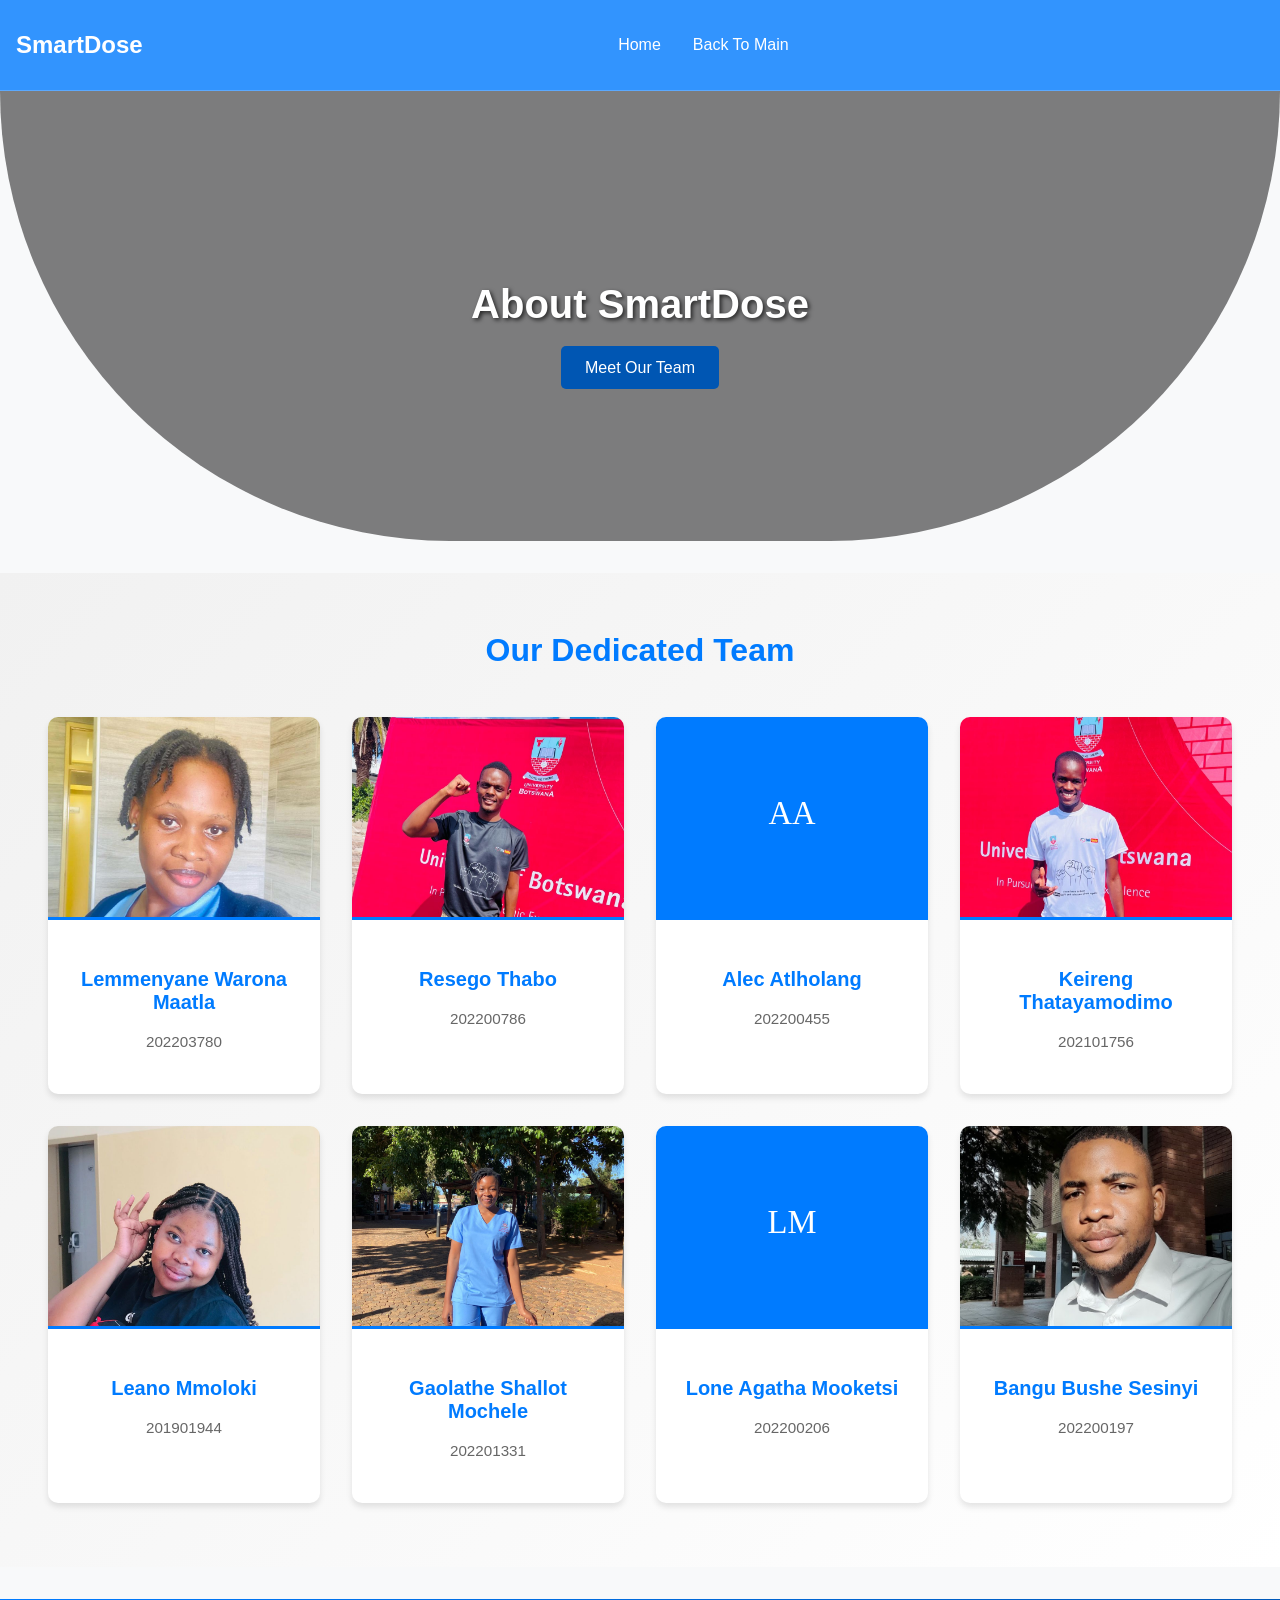
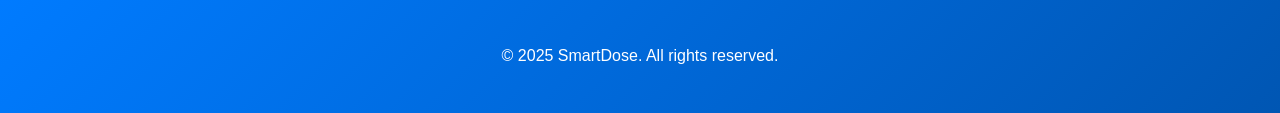
==== about.html @ 8f460f7c "Add files via upload" ====
<!DOCTYPE html>
<html lang="en">
<head>
  <meta charset="UTF-8">
  <meta name="viewport" content="width=device-width, initial-scale=1.0">
  <title>About Us - SmartDose</title>
  <link rel="icon" href="favicon.ico" type="image/x-icon">
  <link rel="stylesheet" href="style.css">
  <style>
    .about-cards {
      display: grid;
      grid-template-columns: repeat(auto-fit, minmax(250px, 1fr));
      gap: 2rem;
      padding: 2rem;
      max-width: 1200px;
      margin: 0 auto;
    }

    .about-card {
      background: white;
      border-radius: 10px;
      box-shadow: 0 4px 6px rgba(0, 0, 0, 0.1);
      overflow: hidden;
      transition: transform 0.3s ease;
    }

    .about-card:hover {
      transform: translateY(-5px);
    }

    .about-card img {
      width: 100%;
      height: 200px;
      object-fit: cover;
      border-bottom: 3px solid #007bff;
    }

    .about-card-content {
      padding: 1.5rem;
      text-align: center;
    }

    .about-card h3 {
      color: #007bff;
      margin-bottom: 1rem;
      font-size: 1.25rem;
    }

    .about-card p {
      color: #666;
      line-height: 1.6;
      font-size: 0.95rem;
    }

    @media (max-width: 768px) {
      .about-cards {
        grid-template-columns: 1fr;
        padding: 1rem;
      }
      
      .about-card img {
        height: 180px;
      }
    }
  </style>
</head>
<body>
  <!-- Navbar-->
  <div class="navbar">
    <h2>SmartDose</h2>
    <div class="hamburger" onclick="toggleMenu()">☰</div>
    <div class="nav-links">
      <a href="#about">Home</a>
      <a href="ub1.html" target="_blank">Back To Main</a>
    </div>
  </div>

  <!-- About Us Hero Section -->
  <div class="hero" id="about">
    <h1>About SmartDose</h1>
    <div class="btn-container">
      <a href="#team" class="btn-cta">Meet Our Team</a>
    </div>
  </div>

  <main>
    <!-- Team Section -->
    <section class="section bg-light" id="team">
      <h2>Our Dedicated Team</h2>
      <div class="about-cards">
        <!-- Team Member 1 -->
        <div class="about-card">
          <img src="warona.jpg" alt="Picture of Lemmenyane Warona Maatla" title="Lemmenyane Warona Maatla">
          <div class="about-card-content">
            <h3>Lemmenyane Warona Maatla</h3>
            <p>202203780</p>
          </div>
        </div>

        <!-- Team Member 2 -->
        <div class="about-card">
          <img src="resego2.jpg" alt="Resego Thabo" title="Resego Thabo">
          <div class="about-card-content">
            <h3>Resego Thabo</h3>
            <p>202200786</p>
          </div>
        </div>

        <!-- Team Member 3 -->
        <div class="about-card">
          <img src="data:image/svg+xml;charset=UTF-8,%3Csvg%20width%3D%22200%22%20height%3D%22200%22%20xmlns%3D%22http%3A%2F%2Fwww.w3.org%2F2000%2Fsvg%22%3E%3Crect%20width%3D%22100%25%22%20height%3D%22100%25%22%20fill%3D%22%23007bff%22%2F%3E%3Ctext%20x%3D%2250%25%22%20y%3D%2250%25%22%20dominant-baseline%3D%22middle%22%20text-anchor%3D%22middle%22%20fill%3D%22white%22%20font-size%3D%2224%22%3EAA%3C%2Ftext%3E%3C%2Fsvg%3E" 
          alt="Placeholder for Alec Atlholang" 
          title="Alec Atlholang">
          <div class="about-card-content">
            <h3>Alec Atlholang</h3>
            <p>202200455</p>
          </div>
        </div>

        <!-- Team Member 4 -->
        <div class="about-card">
          <img src="keireng2.jpg" alt="Keireng Thatayamodimo" title="Keireng Thatayamodimo">
          <div class="about-card-content">
            <h3>Keireng Thatayamodimo</h3>
            <p>202101756</p>
          </div>
        </div>

        <!-- Team Member 5 -->
        <div class="about-card">
            <img src="leano.jpg" alt="Leano Mmoloki" title="Leano Mmoloki">
            <div class="about-card-content">
              <h3>Leano Mmoloki</h3>
              <p>201901944</p>
            </div>
          </div>
  
        <!-- Team Member 6 -->
        <div class="about-card">
            <img src="shallot.jpg" alt="Gaolathe Shallot Mochele" title="Gaolathe Shallot Mochele">
            <div class="about-card-content">
              <h3>Gaolathe Shallot Mochele</h3>
              <p>202201331</p>
            </div>
          </div>

        <!-- Team Member 7 -->
        <div class="about-card">
            <img src="data:image/svg+xml;charset=UTF-8,%3Csvg%20width%3D%22200%22%20height%3D%22200%22%20xmlns%3D%22http%3A%2F%2Fwww.w3.org%2F2000%2Fsvg%22%3E%3Crect%20width%3D%22100%25%22%20height%3D%22100%25%22%20fill%3D%22%23007bff%22%2F%3E%3Ctext%20x%3D%2250%25%22%20y%3D%2250%25%22%20dominant-baseline%3D%22middle%22%20text-anchor%3D%22middle%22%20fill%3D%22white%22%20font-size%3D%2224%22%3ELM%3C%2Ftext%3E%3C%2Fsvg%3E" 
            alt="Placeholder for Lone Agatha Mooketsi" 
            title="Lone Agatha Mooketsi">
            <div class="about-card-content">
              <h3>Lone Agatha Mooketsi</h3>
              <p>202200206</p>
            </div>
          </div>

        <!-- Team Member 8 -->
        <div class="about-card">
            <img src="bangu.jpg" alt="Bangu Bushe Sesinyi" title="Bangu Bushe Sesinyi">
            <div class="about-card-content">
              <h3>Bangu Bushe Sesinyi</h3>
              <p>202200197</p>
            </div> 
      </div>
    </section>

  </main>

  <!-- Footer -->
  <footer>
    <div class="footer-content">
      <p>&copy; 2025 SmartDose. All rights reserved.</p>
    </div>
  </footer>

  <!-- Reuse existing JavaScript -->
  <script>
    // Existing JavaScript from main page
    function toggleMenu() {
      const navLinks = document.querySelector('.nav-links');
      navLinks.classList.toggle('show');
      document.body.classList.toggle('no-scroll', navLinks.classList.contains('show'));
    }

    // Smooth scroll functionality
    document.querySelectorAll('a[href^="#"]').forEach(anchor => {
      anchor.addEventListener('click', function(e) {
        e.preventDefault();
        const target = document.querySelector(this.getAttribute('href'));
        if (target) {
          const navbarHeight = document.querySelector('.navbar').offsetHeight;
          const targetPosition = target.getBoundingClientRect().top + window.pageYOffset - navbarHeight;
          window.scrollTo({
            top: targetPosition,
            behavior: 'smooth'
          });
        }
      });
    });
  </script>
</body>
</html>
---- style.css ----
body {
      font-family: Arial, sans-serif;
      background-color: #f8f9fa;
      color: #333;
      margin: 0;
      padding: 0;
    }

    html {
      scroll-behavior: smooth;
    }

    /* Navbar */
    .navbar {
      background: rgba(0, 123, 255, 0.8); 
      backdrop-filter: blur(10px);
      -webkit-backdrop-filter: blur(10px); /* Safari support */
      border-bottom: 1px solid rgba(255, 255, 255, 0.2);
      color: white;
      text-align: center;
      height: 10vh; 
      display: flex;
      align-items: center;
      justify-content: space-between;
      padding: 0 1rem;
      position: sticky;
      top: 0;
      z-index: 1000;
    }
    .navbar a {
      color: white;
      text-decoration: none;
      margin: 0 1rem;
      transition: color 0.3s ease, transform 0.3s ease; /* Smooth transition for color and scale */
    }
    .navbar a:hover {
      color: #ffcc00; /* Change color on hover */
      transform: scale(1.1); /* Slightly enlarge the link on hover */
    }
    .hamburger {
      display: block;
      cursor: pointer;
      font-size: 1.5rem;
      color: white;
    }
    .nav-links {
      display: none;
      flex-direction: column;
      align-items: center;
      background-color: #007bff;
      position: absolute;
      top: 10vh;
      left: 0;
      width: 100%;
      padding: 1rem 0;
      transition: all 0.3s ease-in-out; /* Smooth transition */
    }
    .nav-links a {
      padding: 0.5rem 0;
    }
    .nav-links.show {
      display: flex;
    }
    @media (min-width: 768px) {
      .hamburger {
        display: none;
      }
      .nav-links {
        display: flex;
        flex-direction: row;
        justify-content: center;
        position: static;
        background-color: transparent;
      }
      .nav-links a {
        margin: 0 1rem;
      }
    }

    /* Hero Section */
    .hero {
      background: linear-gradient(rgba(0, 0, 0, 0.5), rgba(0, 0, 0, 0.5)),
        url('https://healthnewstribune.com/wp-content/uploads/2021/11/Medications-That-are-Safe-to-Take-During-Pregnancy.jpg')
          center/cover no-repeat;
      height: 50vh;
      display: flex;
      flex-direction: column; /* Stack content vertically */
      align-items: center;
      justify-content: center;
      color: white;
      text-align: center;
      border-bottom-left-radius: 500px; /* Rounded corners */
      border-bottom-right-radius: 500px; /* Rounded corners */
    }
    .hero h1 {
      font-size: 2.5rem;
      font-weight: bold;
      text-shadow: 2px 2px 4px rgba(0, 0, 0, 0.7);
      margin-bottom: 1rem; 
    }

    .btn-container {
      margin-top: 1rem; 
    }

    .btn-cta {
      padding: 0.8rem 1.5rem;
      background-color: #0056b3;
      color: white;
      text-decoration: none;
      font-size: 1rem;
      border-radius: 5px;
      transition: background-color 0.3s ease, transform 0.3s ease;
      margin-top: 1.5rem; 
      width: fit-content; /* Prevent button from stretching full width */
    }
    .btn-cta:hover {
      background-color: #031c3b;
      transform: scale(1.05); /* Slightly enlarge the button on hover */
    }

    main {
      display: flex;
      flex-direction: column;
      align-items: center;
      justify-content: center;
      padding: 2rem 0;
    }

    /* Section Styling */
    .section {
      padding: 2rem 1rem;
      margin: 0;
      width: 100%;
      box-sizing: border-box;
      scroll-margin-top: 10vh; /* Space for sticky navbar */
    }

    
    .section p {
      width: 70%; /* Restrict width for better readability */
      margin: 1rem auto; /* Center horizontally and add vertical spacing */
      line-height: 1.6;
      text-align: center; 
    }

    
    .section.bg-light {
      background: linear-gradient(135deg, #f1f1f1, #ffffff);
    }
    .section.bg-dark {
      background: linear-gradient(135deg, #007bff, #0056b3);
      color: white;
    }
    .section h2 {
      color: #007bff;
      margin-bottom: 1rem;
      font-size: 2rem;
      text-align: center;
    }

    .section ul {
      list-style: none; /* Remove bullets */
      padding-left: 0; /* Remove default padding */
      text-align: center; /* Center-align the list items */
      line-height: 1.6;
      margin-bottom: 1rem;
    }

    .section ul li {
      margin-bottom: 0.5rem; /* Add spacing between list items */
    }

    .divider {
      height: 2px;
      background: linear-gradient(to right, #007bff, #0056b3);
      margin: 2rem 0;
    }

    
    /* Back to Top Button */
    #backToTop {
      position: fixed;
      bottom: 20px;
      right: 20px;
      background-color: #007bff;
      color: white;
      border: none;
      padding: 10px 15px;
      border-radius: 5px;
      cursor: pointer;
      display: none; 
      transition: opacity 0.3s ease, transform 0.3s ease;
    }
    #backToTop:hover {
      background-color: #0056b3;
    }

    .horizontal-card {
      display: flex;
      flex-direction: row; /* Align image and content side by side */
      align-items: center;
      gap: 1.5rem; /* Add spacing between image and content */
      margin-top: 1.5rem;
    }

    .card-img-left {
      flex: 1; /* Image takes up equal space */
      max-width: 40%; /* Limit the image width */
      border-radius: 10px; /* Add rounded corners */
    }

    .card-content {
      flex: 2; /* Content takes up more space */
      text-align: center;
      flex-direction: column;
      align-items: center;
    }

    .card-content h2 {
      color: #007bff;
      margin-bottom: 1rem;
      font-size: 2rem;
    }

    .card-content p {
      line-height: 1.6;
      margin-bottom: 1rem;
      color: #333;
    }


    .card-video {
        flex: 1;
        width: 100%;
        max-width: 560px; 
        height: 250px;
        border-radius: 10px;
        border: none;
        position: relative;
        overflow: hidden;
        margin: 0 auto; 
        padding: 0 1rem; 
      }
    @media (max-width: 768px) {
        .horizontal-card {
            flex-direction: column;
            text-align: center;
            width: 100%; /* Add this */
            margin: 0 auto; /* Add this */
            padding: 0 0.5rem; /* Add this */
          }
          .card-video iframe {
            height: 200px;
            max-width: 100%; /* Add this */
          }
          .card-img-left { /* Fix missing dot here */
            max-width: 100%;
          }


      card-img-left {
        max-width: 100%; /* Full width for smaller screens */
      }

      .card-content {
        text-align: center;
        width: 100%;
        padding: 0 1rem;

      }
      .row1, .row2 {
       align-items: center;
       gap: 1rem; /* Adjust gap for smaller screens */}
      .card {
       width: 90%; /* Adjust width for better centering */
       max-width: 300px; /* Increase max-width for better mobile display */}
     }

    .vertical-cards {
      display: flex;
      flex-direction: column; /* Stack rows vertically */
      gap: 2rem; /* Add spacing between rows */
      margin-top: 1.5rem;
    }

    .row1,
    .row2 {
      display: flex;
      flex-direction: row; /* Stack cards horizontally in each row */
      gap: 1.5rem; /* Add spacing between cards */
      justify-content: center; /* Center the cards in the row */
    }

    .card {
      background-size: cover; /* Ensure the background image covers the card */
      background-position: center; /* Center the background image */
      background-repeat: no-repeat; /* Prevent the image from repeating */
      border-radius: 10px; /* Add rounded corners */
      box-shadow: 0 4px 6px rgba(0, 0, 0, 0.1); /* Subtle shadow */
      padding: 1rem;
      text-align: center;
      flex: 1 1 calc(30% - 1.5rem); /* Cards take up 30% of the row */
      max-width: 250px; /* Limit the maximum width */
      color: white; /* Ensure text is readable on the background */
      position: relative; /* Position for overlay effect */
      overflow: hidden; /* Ensure content stays within the card */
      transition: transform 0.3s ease, box-shadow 0.3s ease;
    }

    .card::before {
      content: '';
      position: absolute;
      top: 0;
      left: 0;
      width: 100%;
      height: 100%;
      background: rgba(0, 0, 0, 0.5); /* Add a dark overlay for better text readability */
      z-index: 1; /* Place the overlay below the text */
    }

    .card-body {
      position: relative; /* Position content above the overlay */
      z-index: 2; /* Ensure text is above the overlay */
      padding: 1rem;
    }

    .card-title {
      font-size: 1.25rem;
      color: #ffcc00; /* Highlighted title color */
      margin-bottom: 0.5rem;
    }

    .card-text {
      font-size: 1rem;
      color: white; /* Ensure text is readable */
    }

    @media (max-width: 768px) {
      .row1,
      .row2 {
        flex-direction: column; /* Stack cards vertically on smaller screens */
        gap: 1rem;
      }

      .card {
        flex: 1 1 100%; /* Full width for smaller screens */
      }
    }

    /* Hover effect for links in the Resources Section */
    #resources a {
      color: #007bff;
      text-decoration: none;
      transition: color 0.3s ease, transform 0.3s ease;
    }

    #resources a:hover {
      color: #021e3b;
      transform: scale(1.05); /* Slightly enlarge the link on hover */
    }

    /* Hover effect for cards in the Strategies Section */
    .card {
      transition: transform 0.3s ease, box-shadow 0.3s ease;
    }

    .card:hover, img:hover, video:hover {
      transform: translateY(-5px); /* Lift the card slightly on hover */
      box-shadow: 0 6px 10px rgba(0, 0, 0, 0.2); /* Add a stronger shadow on hover */
    }

    /* Hover effect for h2 and h1 elements */
    h2, h1 {
      transition: color 0.3s ease, transform 0.3s ease; /* Smooth transition for color and scale */
    }

    h2:hover ,h1:hover, footer p:hover {
      color: #ffcc00; /* Change color on hover */
      transform: scale(1.05); /* Slightly enlarge the heading on hover */
    }

    

    /* Specific hover effect for white h2 elements in dark sections */
    .section.bg-dark h2 {
      color: white; /* Ensure the default color is white */
    }

    .section.bg-dark h2:hover {
      color: #ffcc00; /* Change color to yellow on hover */
    }

    .progress p {
      color: #fff; /* White text for the progress section */
    }

    .card-video video {
     border-radius: 8px;}

    /* Screen-reader-only text */
    .sr-only {
     position: absolute;
     width: 1px;
     height: 1px;
     padding: 0;
     margin: -1px;
     overflow: hidden;
     clip: rect(0 0 0 0);
     border: 0;}

     /* Focus states for existing elements */
   .navbar a:focus, .btn-cta:focus, #backToTop:focus {
     outline: 2px solid #ffcc00;
     outline-offset: 2px;
     }
     /* Add these corrections to your existing styles */

    /* Strategies Section Mobile Fix */
    @media (max-width: 768px) {
     .strategies .row1,
     .strategies .row2 {
      flex-direction: column;
      align-items: center; /* Ensures vertical centering */
     }
  
     .strategies .card {
      width: 80%;
      margin: 0 auto 1rem; /* Center cards horizontally */
     }
     }

     /* Education Section Button Centering */
      #education .card-content {
      text-align: center;
     }

     #education .btn-cta {
     align-self: center;
     margin: 2rem 0 1rem;
     }
     .card-video iframe {
    width: 100%;
    height: 315px;
    border: none;
    border-radius: 10px;
    box-shadow: 0 4px 6px rgba(0, 0, 0, 0.1);
    transition: transform 0.3s ease, box-shadow 0.3s ease;
    display: block;
    margin: 0 auto;
  }

  .card-video iframe:hover {
    transform: translateY(-5px);
    box-shadow: 0 6px 10px rgba(0, 0, 0, 0.2);
  }

  @media (max-width: 768px) {
    .card-video iframe {
      height: 250px;
    }
  }
  
  
  
  /* Add to existing body styles */
  body {
    display: flex;
    flex-direction: column;
    min-height: 100vh;
  }

  /* Update main content area */
  main {
    flex: 1;
    padding: 2rem 0;
  }

   /* ===== Footer ===== */
   footer {
      background: linear-gradient(135deg, #007bff, #0056b3);
      color: white;
      text-align: center;
      padding: 2rem 1rem;
    }
  
    .footer-content {
      display: flex;
      flex-direction: column;
      align-items: center;
    }
  
    .footer-list {
      list-style: none;
      padding: 0;
      margin: 0 0 1.5rem;
    }
  
    .footer-list li {
      color: #fff;
      font-size: 0.95rem;
      margin-bottom: 0.8rem;
      transition: all 0.3s ease; }
      @media (max-width: 768px) {
      .footer-list li {
        font-size: 0.9rem;
      }
    }

    /* Video Header Styling */
.card-video h3 {
  color: #ffcc00;
  font-size: 1.1rem;
  margin: 0 0 1.5rem 0;
  text-align: center;
  text-shadow: 1px 1px 2px rgba(0, 0, 0, 0.5);
  transition: all 0.3s ease;
}

.card-video h3:hover {
  transform: scale(1.05);
  color: #fff;
}

@media (max-width: 768px) {
  .card-video h3 {
    font-size: 1.3rem;
    margin-bottom: 1rem;
  }
}

/* Video Header Container */
.video-header {
  text-align: center;
  margin-bottom: 1.5rem;
}

/* Video Source Link Styling */
.video-source-link {
  color: #ffcc00;
  font-size: 0.9rem;
  text-decoration: none;
  display: inline-block;
  margin-top: 0.5rem;
  transition: all 0.3s ease;
  border-bottom: 1px solid transparent;
}

.video-source-link:hover {
  color: #fff;
  border-bottom-color: #ffcc00;
  transform: translateY(-2px);
}

@media (max-width: 768px) {
  .video-source-link {
    font-size: 0.85rem;
  }
}

/* Progression Section Adjustments */
.progress {
  padding: 3rem 1rem;
}

.video-container {
  gap: 2rem;
  align-items: flex-start;
}

.text-content {
  flex: 1;
  min-width: 300px;
  padding: 1rem;
}

.video-card {
  flex: 1.5;
  min-width: 320px;
  background: rgba(255,255,255,0.1);
  border-radius: 12px;
  padding: 1.5rem;
}

.video-header {
  display: flex;
  justify-content: space-between;
  align-items: center;
  margin-bottom: 1.5rem;
}

.video-source {
  display: flex;
  align-items: center;
  gap: 0.75rem;
}

.youtube-icon {
  width: 24px;
  height: 24px;
  color: #ff0000;
}

.video-link {
  color: #ffcc00;
  text-decoration: none;
  font-weight: 500;
  transition: color 0.3s ease;
}

.video-link:hover {
  color: #fff;
}

.video-wrapper {
  position: relative;
  padding-bottom: 56.25%; /* 16:9 aspect ratio */
  border-radius: 8px;
  overflow: hidden;
}

.video-wrapper iframe {
  position: absolute;
  top: 0;
  left: 0;
  width: 100%;
  height: 100%;
  border: none;
}

@media (max-width: 768px) {
  .video-container {
    flex-direction: column;
  }
  
  .video-header {
    flex-direction: column;
    align-items: flex-start;
    gap: 1rem;
  }
  
  .text-content,
  .video-card {
    width: 100%;
    min-width: auto;
  }
}

/* Video Container Fixes */
.video-card {
    width: 100%;
    max-width: 560px;
    margin: 0 auto;
  }
  
  .video-wrapper {
    position: relative;
    overflow: hidden;
    width: 100%;
    padding-top: 56.25%; /* 16:9 aspect ratio */
  }
  
  /* Mobile Overflow Prevention */
  @media (max-width: 768px) {
    body {
      overflow-x: hidden;
    }
    
    .video-card {
      min-width: unset !important;
      padding: 0 0.5rem;
    }
    
    .horizontal-card.video-container {
      width: 100%;
      margin: 0;
      padding: 0;
    }
    
    .video-wrapper iframe {
      border-radius: 8px !important;
      height: 100% !important;
    }
  }
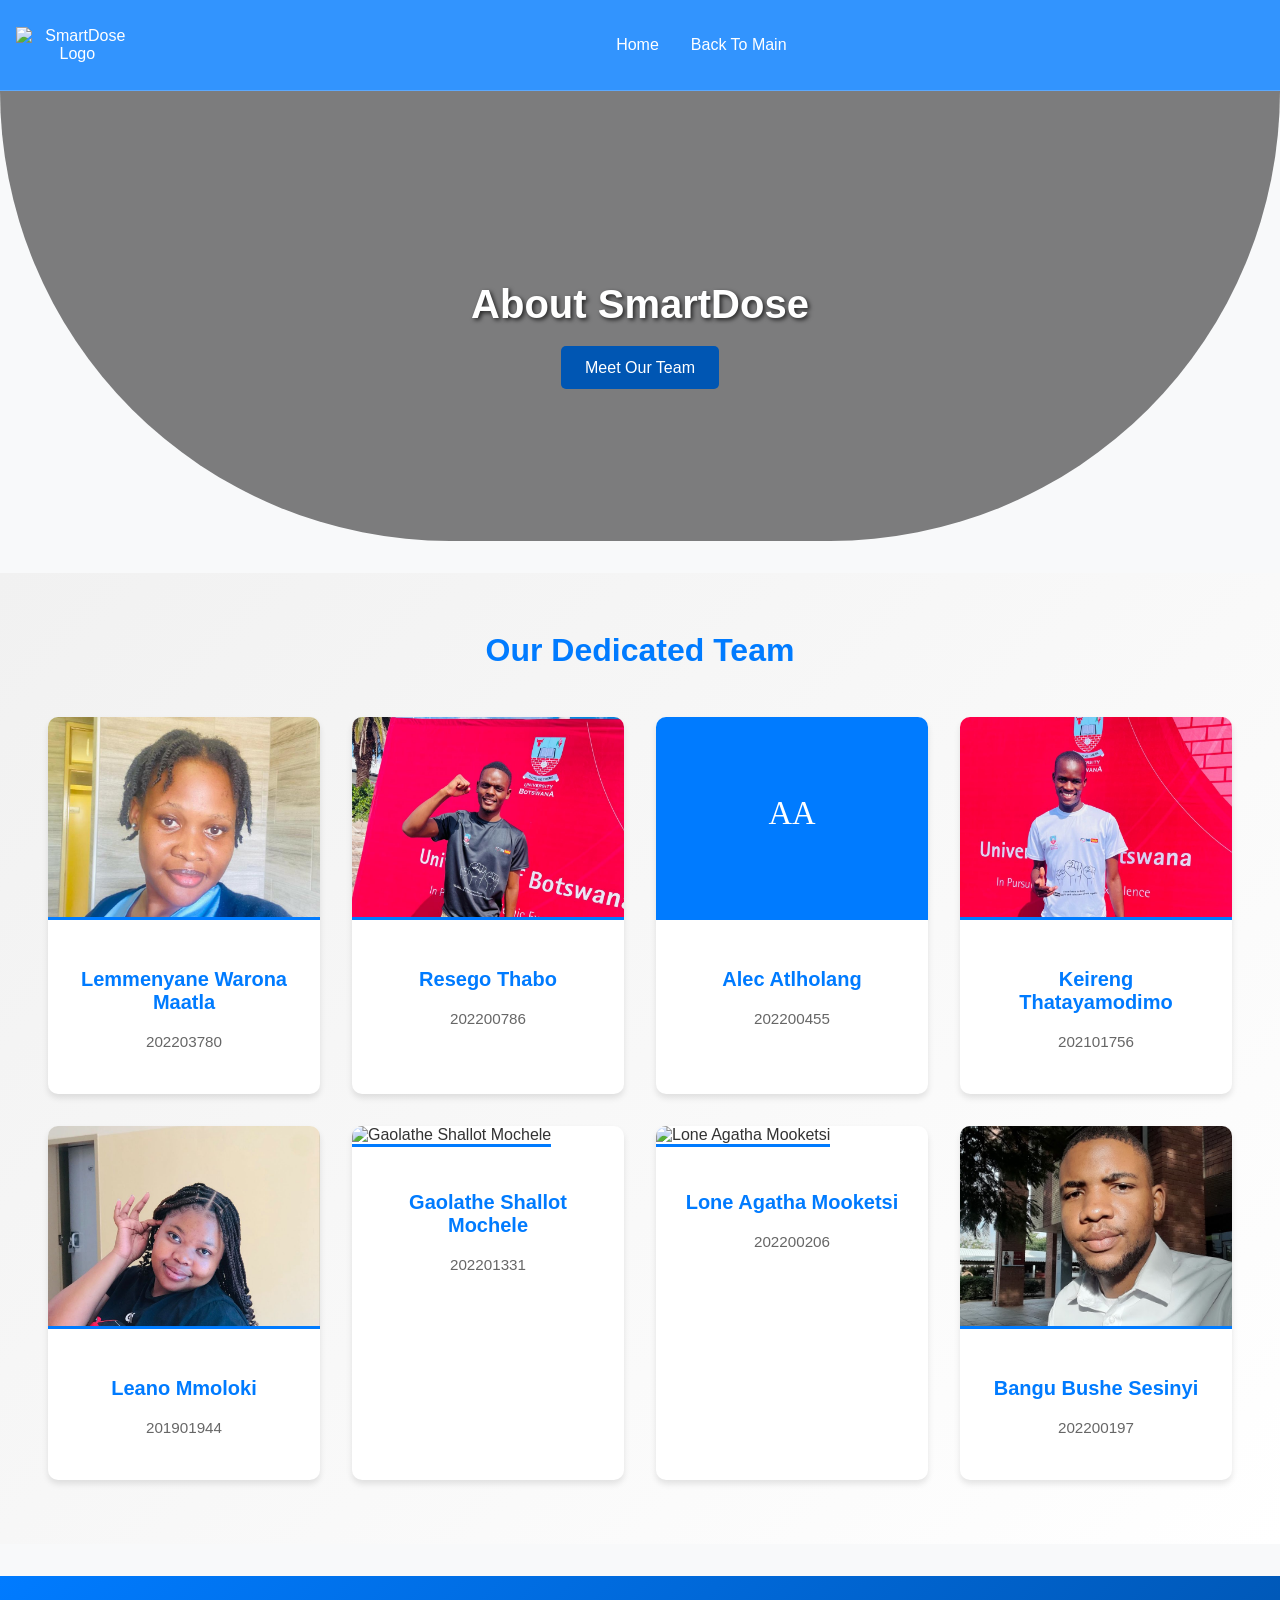
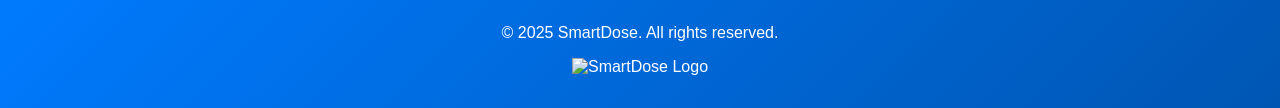
==== commit c29f0ef9: "Update about.html" ====
--- a/about.html
+++ b/about.html
@@ -7,6 +7,7 @@
   <link rel="icon" href="favicon.ico" type="image/x-icon">
   <link rel="stylesheet" href="style.css">
   <style>
+    
     .about-cards {
       display: grid;
       grid-template-columns: repeat(auto-fit, minmax(250px, 1fr));
@@ -67,13 +68,14 @@
 <body>
   <!-- Navbar-->
   <div class="navbar">
-    <h2>SmartDose</h2>
+    <img src="logo3.png" alt="SmartDose Logo" class="smartdose-logo">
     <div class="hamburger" onclick="toggleMenu()">☰</div>
     <div class="nav-links">
       <a href="#about">Home</a>
-      <a href="ub1.html" target="_blank">Back To Main</a>
+      <a href="index.html" target="_blank">Back To Main</a>
     </div>
   </div>
+ 
 
   <!-- About Us Hero Section -->
   <div class="hero" id="about">
@@ -137,7 +139,7 @@
   
         <!-- Team Member 6 -->
         <div class="about-card">
-            <img src="shallot.jpg" alt="Gaolathe Shallot Mochele" title="Gaolathe Shallot Mochele">
+            <img src="shallot3.jpg" alt="Gaolathe Shallot Mochele" title="Gaolathe Shallot Mochele">
             <div class="about-card-content">
               <h3>Gaolathe Shallot Mochele</h3>
               <p>202201331</p>
@@ -146,9 +148,7 @@
 
         <!-- Team Member 7 -->
         <div class="about-card">
-            <img src="data:image/svg+xml;charset=UTF-8,%3Csvg%20width%3D%22200%22%20height%3D%22200%22%20xmlns%3D%22http%3A%2F%2Fwww.w3.org%2F2000%2Fsvg%22%3E%3Crect%20width%3D%22100%25%22%20height%3D%22100%25%22%20fill%3D%22%23007bff%22%2F%3E%3Ctext%20x%3D%2250%25%22%20y%3D%2250%25%22%20dominant-baseline%3D%22middle%22%20text-anchor%3D%22middle%22%20fill%3D%22white%22%20font-size%3D%2224%22%3ELM%3C%2Ftext%3E%3C%2Fsvg%3E" 
-            alt="Placeholder for Lone Agatha Mooketsi" 
-            title="Lone Agatha Mooketsi">
+            <img src="lone2.jpg" alt="Lone Agatha Mooketsi" title="Lone Agatha Mooketsi">
             <div class="about-card-content">
               <h3>Lone Agatha Mooketsi</h3>
               <p>202200206</p>
@@ -171,6 +171,7 @@
   <footer>
     <div class="footer-content">
       <p>&copy; 2025 SmartDose. All rights reserved.</p>
+      <img src="logo3.png" alt="SmartDose Logo" class="smartdose-logo">
     </div>
   </footer>
 
@@ -200,4 +201,4 @@
     });
   </script>
 </body>
-</html>+</html>
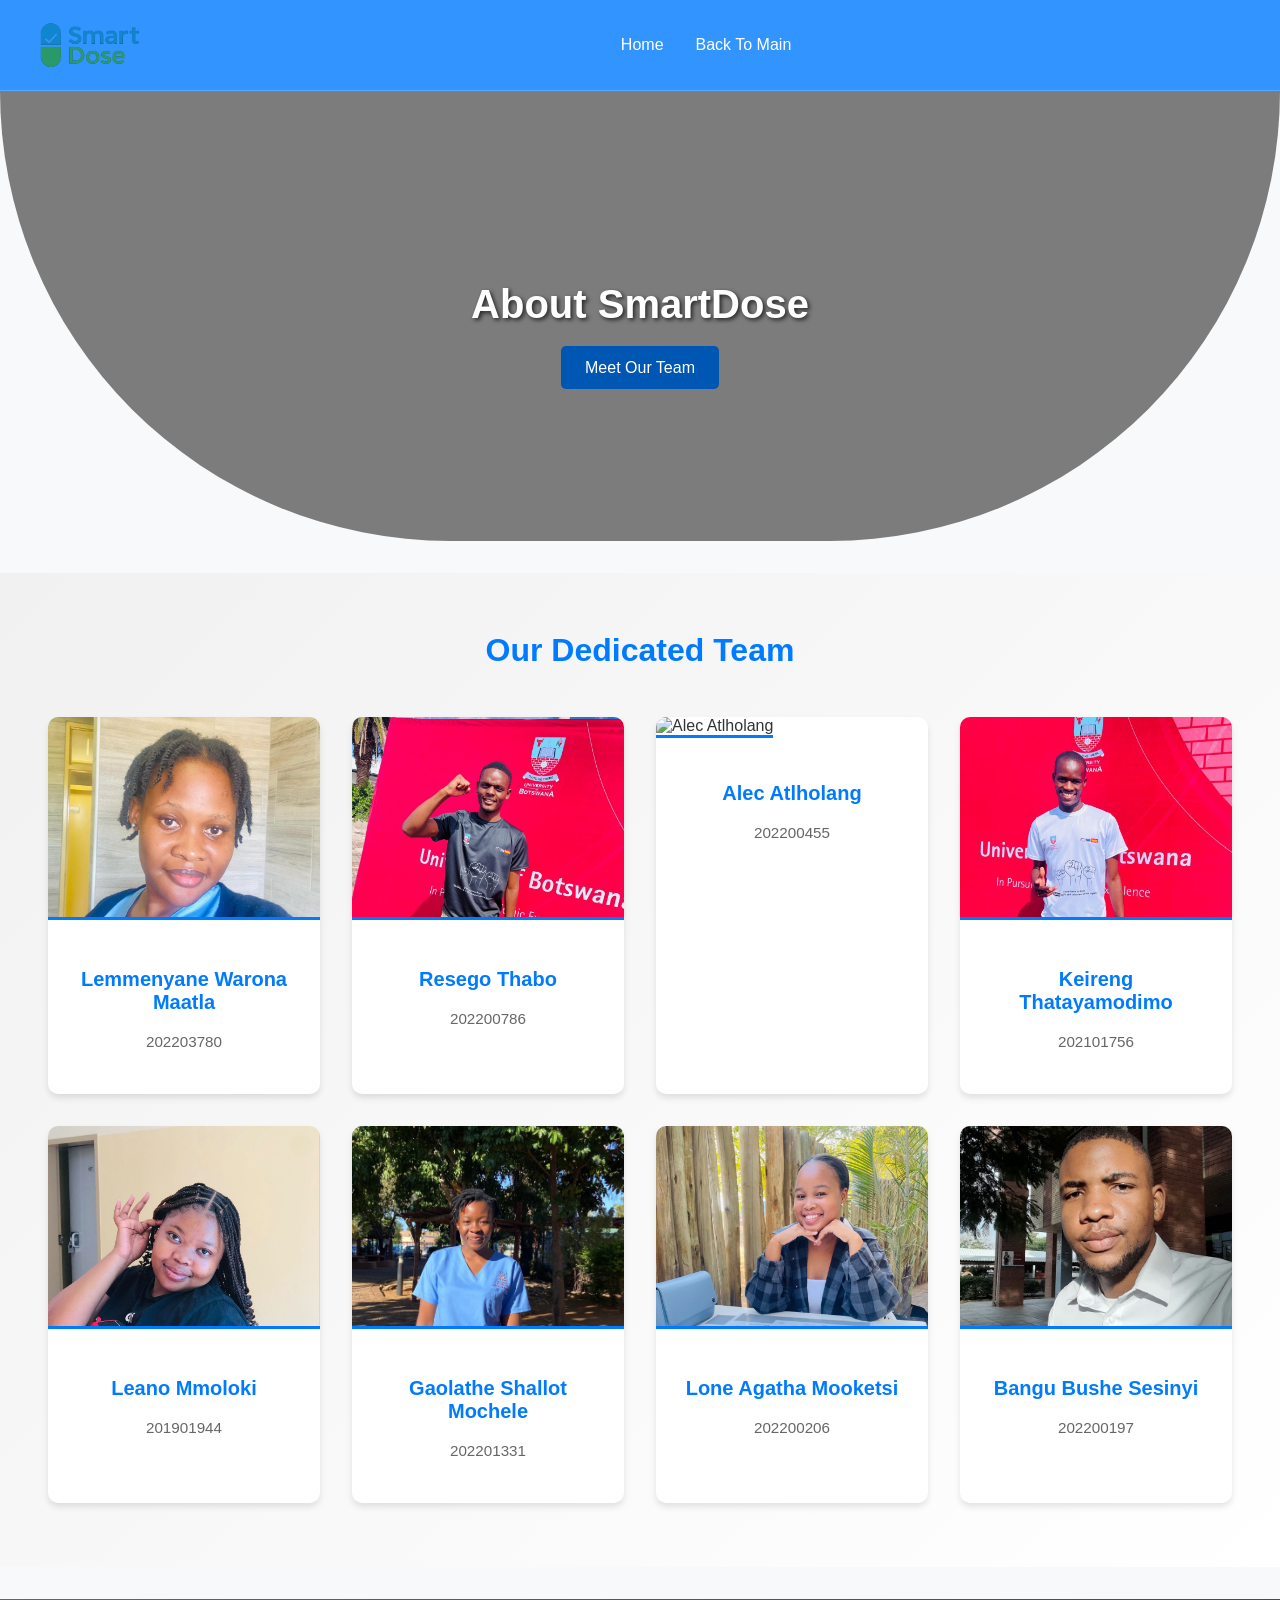
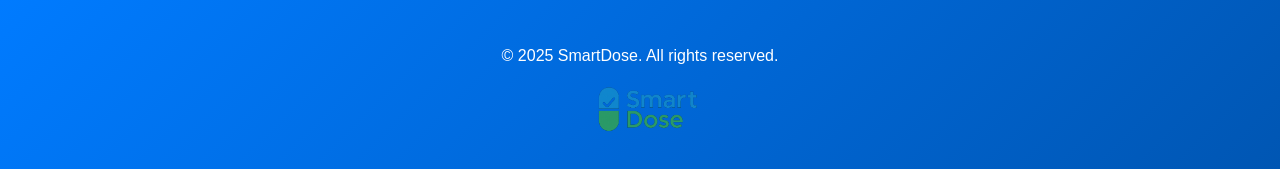
==== commit 7d4f24b4: "Update about.html" ====
--- a/about.html
+++ b/about.html
@@ -110,9 +110,7 @@
 
         <!-- Team Member 3 -->
         <div class="about-card">
-          <img src="data:image/svg+xml;charset=UTF-8,%3Csvg%20width%3D%22200%22%20height%3D%22200%22%20xmlns%3D%22http%3A%2F%2Fwww.w3.org%2F2000%2Fsvg%22%3E%3Crect%20width%3D%22100%25%22%20height%3D%22100%25%22%20fill%3D%22%23007bff%22%2F%3E%3Ctext%20x%3D%2250%25%22%20y%3D%2250%25%22%20dominant-baseline%3D%22middle%22%20text-anchor%3D%22middle%22%20fill%3D%22white%22%20font-size%3D%2224%22%3EAA%3C%2Ftext%3E%3C%2Fsvg%3E" 
-          alt="Placeholder for Alec Atlholang" 
-          title="Alec Atlholang">
+          <img src="alec2.jpg"  alt="Alec Atlholang" title="Alec Atlholang">
           <div class="about-card-content">
             <h3>Alec Atlholang</h3>
             <p>202200455</p>
--- a/style.css
+++ b/style.css
@@ -648,37 +648,50 @@
 
 /* Video Container Fixes */
 .video-card {
-    width: 100%;
-    max-width: 560px;
-    margin: 0 auto;
-  }
-  
+  width: 80%; /* Reduced width by 20% */
+  max-width: 448px; /* 560px * 0.8 = 448px */
+  margin: 0 auto;
+}
+
+.video-wrapper {
+  position: relative;
+  overflow: hidden;
+  width: 100%;
+  padding-top: 19.69%; /* 56.25% * 0.35 = 19.6875% (65% height reduction) */
+}
+
+/* Mobile Overflow Prevention */
+@media (max-width: 768px) {
+  .video-card {
+    width: 90%; /* Slightly wider for mobile */
+    max-width: 360px;
+    padding: 0 0.5rem;
+  }
+
   .video-wrapper {
-    position: relative;
-    overflow: hidden;
-    width: 100%;
-    padding-top: 56.25%; /* 16:9 aspect ratio */
-  }
-  
-  /* Mobile Overflow Prevention */
+    padding-top: 19.69%; /* Maintain aspect ratio */
+  }
+
+  .video-wrapper iframe {
+    height: 100% !important;
+  }
+}
+
+/* Updated navbar and with logo */
+  .smartdose-logo {
+    height: 56px; 
+    width: auto;
+    margin-left: 1rem;
+    transition: opacity 0.3s ease;
+  }
+
+  .smartdose-logo:hover {
+    opacity: 0.8;
+  }
+
   @media (max-width: 768px) {
-    body {
-      overflow-x: hidden;
-    }
-    
-    .video-card {
-      min-width: unset !important;
-      padding: 0 0.5rem;
-    }
-    
-    .horizontal-card.video-container {
-      width: 100%;
-      margin: 0;
-      padding: 0;
-    }
-    
-    .video-wrapper iframe {
-      border-radius: 8px !important;
-      height: 100% !important;
-    }
-  }+    .smartdose-logo {
+      height: 35px;
+      margin-left: 0.5rem;
+    }
+  }
